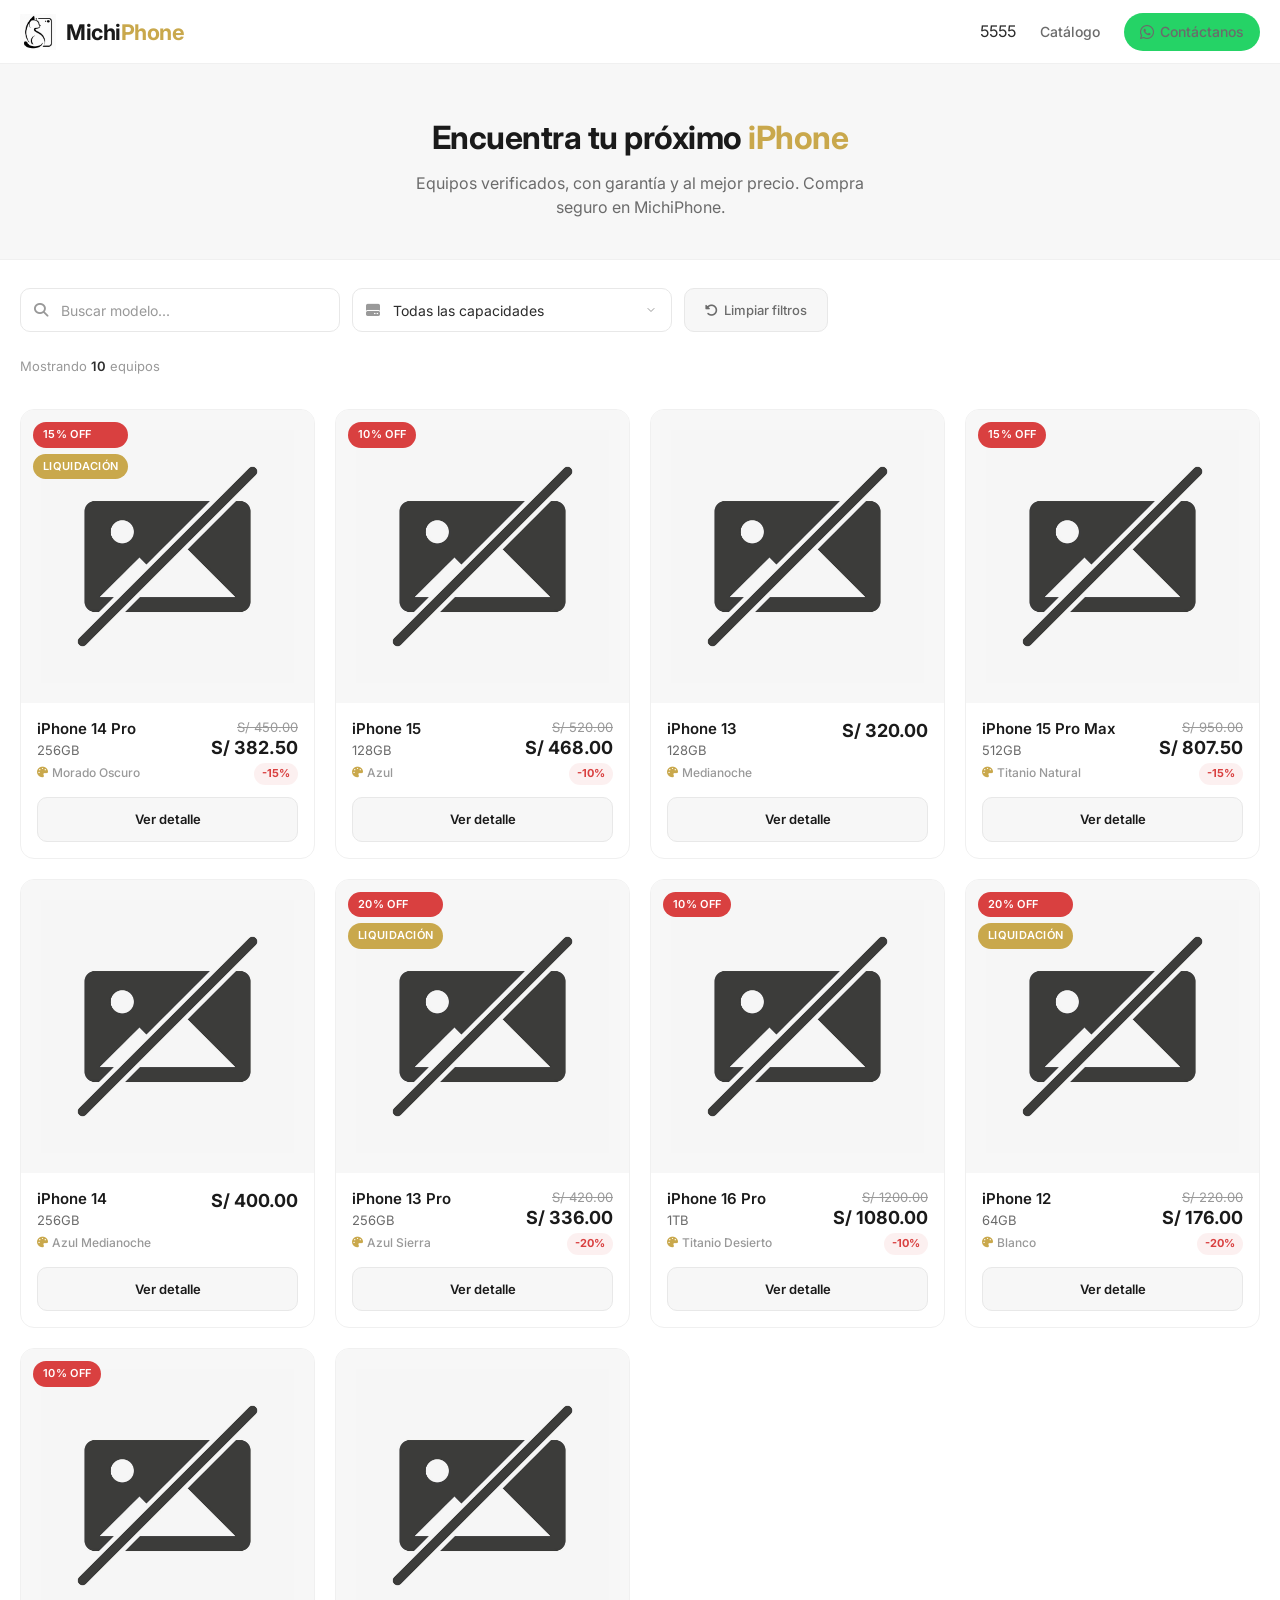
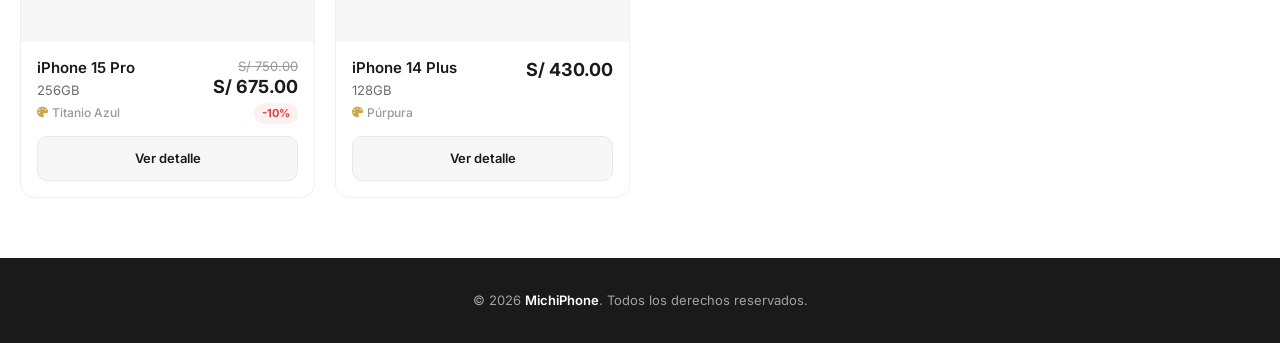
==== index.html @ da276721 "Primer commit Web Michiphone" ====
<!DOCTYPE html>
<html lang="es">
<head>
  <meta charset="UTF-8">
  <meta name="viewport" content="width=device-width, initial-scale=1.0">
  <meta name="description" content="MichiPhone — Tu tienda de celulares iPhone de confianza. Equipos verificados, precios accesibles y garantía.">
  <title>MichiPhone — Celulares iPhone</title>

  <!-- Google Fonts -->
  <link rel="preconnect" href="https://fonts.googleapis.com">
  <link rel="preconnect" href="https://fonts.gstatic.com" crossorigin>
  <link href="https://fonts.googleapis.com/css2?family=Inter:wght@400;500;600;700&display=swap" rel="stylesheet">

  <!-- Font Awesome -->
  <link rel="stylesheet" href="https://cdnjs.cloudflare.com/ajax/libs/font-awesome/6.5.1/css/all.min.css" integrity="sha512-DTOQO9RWCH3ppGqcWaEA1BIZOC6xxalwEsw9c2QQeAIftl+Vegovlnee1c9QX4TctnWMn13TZye+giMm8e2LwA==" crossorigin="anonymous" referrerpolicy="no-referrer">

  <!-- Styles -->
  <link rel="stylesheet" href="css/styles.css">

  <!-- Favicon fallback -->
  <link rel="icon" href="data:image/svg+xml,<svg xmlns='http://www.w3.org/2000/svg' viewBox='0 0 100 100'><text y='.9em' font-size='90'>📱</text></svg>">
</head>
<body>

  <!-- ============================================
       HEADER
       ============================================ -->
  <header class="site-header">
    <div class="container header-inner">
      <a href="index.html" class="header-logo" aria-label="MichiPhone - Inicio">
        <img src="img/logo-michiphone.jpeg" alt="MichiPhone" onerror="this.style.display='none'">
        <span class="logo-text">Michi<span>Phone</span></span>
      </a>

      <nav class="header-nav" id="mainNav" aria-label="Navegación principal">5555
        <a href="index.html">Catálogo</a>
        <a href="https://wa.me/51922072450?text=Hola%2C%20quiero%20consultar%20sobre%20los%20equipos%20disponibles%20en%20MichiPhone." target="_blank" rel="noopener noreferrer" class="btn-whatsapp-header">
          <i class="fa-brands fa-whatsapp"></i>
          Contáctanos
        </a>
      </nav>

      <button class="mobile-menu-btn" id="mobileMenuBtn" aria-label="Abrir menú" aria-expanded="false">
        <i class="fa-solid fa-bars"></i>
      </button>
    </div>
  </header>

  <!-- ============================================
       HERO
       ============================================ -->
  <section class="hero-section">
    <div class="container">
      <h1>Encuentra tu próximo <span>iPhone</span></h1>
      <p class="hero-subtitle">Equipos verificados, con garantía y al mejor precio. Compra seguro en MichiPhone.</p>
    </div>
  </section>

  <!-- ============================================
       FILTERS
       ============================================ -->
  <section class="filters-section">
    <div class="container">
      <div class="filters-bar">
        <div class="filter-group">
          <i class="fa-solid fa-magnifying-glass filter-icon"></i>
          <input type="text" class="filter-input" id="filterModel" placeholder="Buscar modelo..." aria-label="Filtrar por modelo">
        </div>
        <div class="filter-group">
          <i class="fa-solid fa-hard-drive filter-icon"></i>
          <select class="filter-select" id="filterCapacity" aria-label="Filtrar por capacidad">
            <option value="">Todas las capacidades</option>
          </select>
        </div>
        <button class="btn-clear-filters" id="btnClearFilters" type="button">
          <i class="fa-solid fa-rotate-left"></i>
          Limpiar filtros
        </button>
        <div class="results-count" id="resultsCount"></div>
      </div>
    </div>
  </section>

  <!-- ============================================
       PRODUCTS
       ============================================ -->
  <main class="products-section">
    <div class="container">
      <div class="products-grid" id="productsGrid">
        <!-- Cards rendered dynamically by app.js -->
        <div class="state-message" id="loadingState">
          <div class="loading-spinner"></div>
          <h3>Cargando catálogo...</h3>
          <p>Un momento, estamos preparando los equipos para ti.</p>
        </div>
      </div>
    </div>
  </main>

  <!-- ============================================
       FOOTER
       ============================================ -->
  <footer class="site-footer">
    <div class="container">
      <p>&copy; 2026 <strong>MichiPhone</strong>. Todos los derechos reservados.</p>
    </div>
  </footer>

  <!-- jQuery -->
  <script src="https://code.jquery.com/jquery-3.7.1.js" integrity="sha256-eKhayi8LEQwp4NKxN+CfCh+3qOVUtJn3QNZ0TciWLP4=" crossorigin="anonymous"></script>

  <!-- App JS -->
  <script src="js/app.js"></script>
</body>
</html>
---- css/styles.css ----
/* ============================================
   MichiPhone - Estilos Principales
   ============================================ */

/* --- Variables CSS --- */
:root {
  --color-primary: #1a1a1a;
  --color-accent: #c9a84c;
  --color-accent-hover: #b8943f;
  --color-bg: #ffffff;
  --color-bg-soft: #f7f7f7;
  --color-bg-card: #ffffff;
  --color-text: #2c2c2c;
  --color-text-secondary: #6b6b6b;
  --color-text-light: #999999;
  --color-border: #e8e8e8;
  --color-border-light: #f0f0f0;
  --color-success: #25d366;
  --color-danger: #d94040;
  --color-discount: #d94040;
  --color-liquidation: #c9a84c;
  --color-price-offer: #1a1a1a;
  --radius-sm: 6px;
  --radius-md: 10px;
  --radius-lg: 14px;
  --radius-xl: 20px;
  --shadow-sm: 0 1px 3px rgba(0, 0, 0, 0.06);
  --shadow-md: 0 4px 16px rgba(0, 0, 0, 0.08);
  --shadow-lg: 0 8px 30px rgba(0, 0, 0, 0.1);
  --shadow-hover: 0 8px 30px rgba(0, 0, 0, 0.12);
  --transition-fast: 0.2s ease;
  --transition-normal: 0.3s ease;
  --font-family: 'Inter', -apple-system, BlinkMacSystemFont, 'Segoe UI', Roboto, sans-serif;
  --max-width: 1280px;
  --header-height: 64px;
}

/* --- Reset y Base --- */
*,
*::before,
*::after {
  box-sizing: border-box;
  margin: 0;
  padding: 0;
}

html {
  font-size: 16px;
  scroll-behavior: smooth;
  -webkit-text-size-adjust: 100%;
}

body {
  font-family: var(--font-family);
  color: var(--color-text);
  background-color: var(--color-bg);
  line-height: 1.6;
  min-height: 100vh;
  display: flex;
  flex-direction: column;
  -webkit-font-smoothing: antialiased;
  -moz-osx-font-smoothing: grayscale;
}

img {
  max-width: 100%;
  height: auto;
  display: block;
}

a {
  text-decoration: none;
  color: inherit;
  transition: color var(--transition-fast);
}

a:focus-visible,
button:focus-visible,
input:focus-visible,
select:focus-visible {
  outline: 2px solid var(--color-accent);
  outline-offset: 2px;
}

button {
  cursor: pointer;
  border: none;
  background: none;
  font-family: inherit;
  font-size: inherit;
}

ul, ol {
  list-style: none;
}

/* --- Utilidades --- */
.container {
  width: 100%;
  max-width: var(--max-width);
  margin: 0 auto;
  padding: 0 20px;
}

.sr-only {
  position: absolute;
  width: 1px;
  height: 1px;
  padding: 0;
  margin: -1px;
  overflow: hidden;
  clip: rect(0, 0, 0, 0);
  white-space: nowrap;
  border: 0;
}

/* ============================================
   HEADER
   ============================================ */
.site-header {
  position: sticky;
  top: 0;
  z-index: 1000;
  background-color: var(--color-bg);
  border-bottom: 1px solid var(--color-border-light);
  height: var(--header-height);
  backdrop-filter: blur(12px);
  background-color: rgba(255, 255, 255, 0.95);
}

.header-inner {
  display: flex;
  align-items: center;
  justify-content: space-between;
  height: var(--header-height);
  gap: 16px;
}

.header-logo {
  display: flex;
  align-items: center;
  gap: 10px;
  flex-shrink: 0;
}

.header-logo img {
  height: 36px;
  width: auto;
}

.logo-text {
  font-size: 1.35rem;
  font-weight: 700;
  color: var(--color-primary);
  letter-spacing: -0.5px;
}

.logo-text span {
  color: var(--color-accent);
}

.header-nav {
  display: flex;
  align-items: center;
  gap: 24px;
}

.header-nav a {
  font-size: 0.875rem;
  font-weight: 500;
  color: var(--color-text-secondary);
  transition: color var(--transition-fast);
  white-space: nowrap;
}

.header-nav a:hover {
  color: var(--color-primary);
}

.btn-whatsapp-header {
  display: inline-flex;
  align-items: center;
  gap: 6px;
  padding: 8px 16px;
  background-color: var(--color-success);
  color: #fff;
  border-radius: var(--radius-xl);
  font-size: 0.8125rem;
  font-weight: 600;
  transition: all var(--transition-fast);
  white-space: nowrap;
}

.btn-whatsapp-header:hover {
  background-color: #20bd5a;
  transform: translateY(-1px);
  box-shadow: 0 4px 12px rgba(37, 211, 102, 0.3);
}

.btn-whatsapp-header i {
  font-size: 1rem;
}

/* Mobile menu button */
.mobile-menu-btn {
  display: none;
  width: 40px;
  height: 40px;
  align-items: center;
  justify-content: center;
  border-radius: var(--radius-sm);
  color: var(--color-primary);
  font-size: 1.25rem;
}

.mobile-menu-btn:hover {
  background-color: var(--color-bg-soft);
}

/* ============================================
   HERO SECTION
   ============================================ */
.hero-section {
  background-color: var(--color-bg-soft);
  padding: 48px 0 40px;
  text-align: center;
  border-bottom: 1px solid var(--color-border-light);
}

.hero-section h1 {
  font-size: 2rem;
  font-weight: 700;
  color: var(--color-primary);
  letter-spacing: -0.5px;
  margin-bottom: 8px;
}

.hero-section h1 span {
  color: var(--color-accent);
}

.hero-subtitle {
  font-size: 1rem;
  color: var(--color-text-secondary);
  max-width: 480px;
  margin: 0 auto;
  line-height: 1.5;
}

/* ============================================
   FILTERS
   ============================================ */
.filters-section {
  padding: 28px 0 20px;
  background-color: var(--color-bg);
}

.filters-bar {
  display: flex;
  align-items: center;
  gap: 12px;
  flex-wrap: wrap;
}

.filter-group {
  position: relative;
  flex: 1;
  min-width: 200px;
  max-width: 320px;
}

.filter-group i.filter-icon {
  position: absolute;
  left: 14px;
  top: 50%;
  transform: translateY(-50%);
  color: var(--color-text-light);
  font-size: 0.875rem;
  pointer-events: none;
}

.filter-input,
.filter-select {
  width: 100%;
  height: 44px;
  padding: 0 14px 0 40px;
  border: 1px solid var(--color-border);
  border-radius: var(--radius-md);
  font-family: var(--font-family);
  font-size: 0.875rem;
  color: var(--color-text);
  background-color: var(--color-bg);
  transition: all var(--transition-fast);
  appearance: none;
}

.filter-select {
  padding-right: 36px;
  cursor: pointer;
  background-image: url("data:image/svg+xml,%3Csvg xmlns='http://www.w3.org/2000/svg' width='12' height='12' viewBox='0 0 24 24' fill='none' stroke='%23999' stroke-width='2' stroke-linecap='round' stroke-linejoin='round'%3E%3Cpolyline points='6 9 12 15 18 9'%3E%3C/polyline%3E%3C/svg%3E");
  background-repeat: no-repeat;
  background-position: right 14px center;
}

.filter-input:focus,
.filter-select:focus {
  border-color: var(--color-accent);
  box-shadow: 0 0 0 3px rgba(201, 168, 76, 0.12);
}

.filter-input::placeholder {
  color: var(--color-text-light);
}

.btn-clear-filters {
  height: 44px;
  padding: 0 20px;
  background-color: var(--color-bg-soft);
  color: var(--color-text-secondary);
  border: 1px solid var(--color-border);
  border-radius: var(--radius-md);
  font-size: 0.8125rem;
  font-weight: 500;
  display: inline-flex;
  align-items: center;
  gap: 6px;
  transition: all var(--transition-fast);
  white-space: nowrap;
}

.btn-clear-filters:hover {
  background-color: var(--color-border-light);
  color: var(--color-text);
}

.results-count {
  width: 100%;
  padding-top: 12px;
  font-size: 0.8125rem;
  color: var(--color-text-light);
}

.results-count strong {
  color: var(--color-text);
  font-weight: 600;
}

/* ============================================
   PRODUCTS GRID
   ============================================ */
.products-section {
  padding: 12px 0 60px;
  flex: 1;
}

.products-grid {
  display: grid;
  grid-template-columns: repeat(4, 1fr);
  gap: 20px;
}

/* ============================================
   PRODUCT CARD
   ============================================ */
.product-card {
  background-color: var(--color-bg-card);
  border: 1px solid var(--color-border-light);
  border-radius: var(--radius-lg);
  overflow: hidden;
  transition: all var(--transition-normal);
  display: flex;
  flex-direction: column;
  position: relative;
}

.product-card:hover {
  border-color: var(--color-border);
  box-shadow: var(--shadow-hover);
  transform: translateY(-4px);
}

/* Card badges */
.card-badges {
  position: absolute;
  top: 12px;
  left: 12px;
  display: flex;
  flex-direction: column;
  gap: 6px;
  z-index: 2;
}

.badge {
  display: inline-flex;
  align-items: center;
  padding: 4px 10px;
  border-radius: var(--radius-xl);
  font-size: 0.6875rem;
  font-weight: 600;
  letter-spacing: 0.3px;
  text-transform: uppercase;
}

.badge-discount {
  background-color: var(--color-discount);
  color: #fff;
}

.badge-liquidation {
  background-color: var(--color-liquidation);
  color: #fff;
}

/* Card image */
.card-image {
  position: relative;
  width: 100%;
  padding-top: 100%;
  background-color: var(--color-bg-soft);
  overflow: hidden;
}

.card-image a {
  position: absolute;
  top: 0;
  left: 0;
  width: 100%;
  height: 100%;
  display: flex;
  align-items: center;
  justify-content: center;
  padding: 20px;
}

.card-image img {
  width: 100%;
  height: 100%;
  object-fit: contain;
  transition: transform var(--transition-normal);
}

.product-card:hover .card-image img {
  transform: scale(1.05);
}

/* Image placeholder / fallback */
.img-placeholder {
  width: 100%;
  height: 100%;
  display: flex;
  flex-direction: column;
  align-items: center;
  justify-content: center;
  background: linear-gradient(135deg, #f0f0f0 0%, #e4e4e4 100%);
  color: var(--color-text-light);
  gap: 8px;
}

.img-placeholder i {
  font-size: 2.5rem;
  opacity: 0.4;
}

.img-placeholder span {
  font-size: 0.75rem;
  opacity: 0.5;
}

/* Card body */
.card-body {
  padding: 16px;
  display: flex;
  flex-direction: column;
  flex: 1;
}

.card-info {
  display: flex;
  justify-content: space-between;
  align-items: flex-start;
  gap: 12px;
  margin-bottom: 12px;
  flex: 1;
}

.card-details {
  flex: 1;
  min-width: 0;
}

.card-model {
  font-size: 0.9375rem;
  font-weight: 600;
  color: var(--color-primary);
  line-height: 1.3;
  margin-bottom: 2px;
}

.card-model a {
  color: inherit;
}

.card-model a:hover {
  color: var(--color-accent);
}

.card-capacity {
  font-size: 0.8125rem;
  color: var(--color-text-secondary);
  font-weight: 400;
}

.card-color {
  font-size: 0.75rem;
  color: var(--color-text-light);
  font-weight: 500;
  margin-top: 2px;
  display: flex;
  align-items: center;
  gap: 4px;
}

.card-color i {
  font-size: 0.6875rem;
  color: var(--color-accent);
}

/* Card pricing */
.card-pricing {
  text-align: right;
  flex-shrink: 0;
}

.price-original {
  font-size: 0.8125rem;
  color: var(--color-text-light);
  text-decoration: line-through;
  line-height: 1.3;
}

.price-offer {
  font-size: 1.125rem;
  font-weight: 700;
  color: var(--color-price-offer);
  line-height: 1.3;
}

.price-normal {
  font-size: 1.125rem;
  font-weight: 700;
  color: var(--color-price-offer);
  line-height: 1.3;
}

.discount-pill {
  display: inline-block;
  margin-top: 4px;
  padding: 2px 8px;
  background-color: rgba(217, 64, 64, 0.08);
  color: var(--color-discount);
  border-radius: var(--radius-xl);
  font-size: 0.6875rem;
  font-weight: 700;
}

/* Card button */
.btn-detail {
  display: block;
  width: 100%;
  padding: 11px 0;
  text-align: center;
  font-size: 0.8125rem;
  font-weight: 600;
  color: var(--color-primary);
  background-color: var(--color-bg-soft);
  border: 1px solid var(--color-border);
  border-radius: var(--radius-md);
  transition: all var(--transition-fast);
  margin-top: auto;
}

.btn-detail:hover {
  background-color: var(--color-primary);
  border-color: var(--color-primary);
  color: #fff;
}

/* ============================================
   STATES: Loading, Error, Empty
   ============================================ */
.state-message {
  grid-column: 1 / -1;
  text-align: center;
  padding: 60px 20px;
}

.state-message i {
  font-size: 2.5rem;
  color: var(--color-text-light);
  margin-bottom: 16px;
  display: block;
  opacity: 0.5;
}

.state-message h3 {
  font-size: 1.125rem;
  font-weight: 600;
  color: var(--color-text);
  margin-bottom: 6px;
}

.state-message p {
  font-size: 0.875rem;
  color: var(--color-text-secondary);
  max-width: 400px;
  margin: 0 auto;
  line-height: 1.5;
}

.state-message .btn-clear-filters {
  margin-top: 16px;
}

/* Loading spinner */
.loading-spinner {
  width: 36px;
  height: 36px;
  border: 3px solid var(--color-border);
  border-top-color: var(--color-accent);
  border-radius: 50%;
  animation: spin 0.8s linear infinite;
  margin: 0 auto 16px;
}

@keyframes spin {
  to {
    transform: rotate(360deg);
  }
}

/* ============================================
   FOOTER
   ============================================ */
.site-footer {
  background-color: var(--color-primary);
  color: rgba(255, 255, 255, 0.6);
  padding: 32px 0;
  text-align: center;
  font-size: 0.8125rem;
  margin-top: auto;
}

.site-footer strong {
  color: #fff;
  font-weight: 600;
}

.site-footer a {
  color: var(--color-accent);
}

.site-footer a:hover {
  color: var(--color-accent-hover);
}

/* ============================================
   RESPONSIVE: Tablet (max 1024px)
   ============================================ */
@media (max-width: 1100px) {
  .products-grid {
    grid-template-columns: repeat(3, 1fr);
  }
}

@media (max-width: 768px) {
  :root {
    --header-height: 56px;
  }

  .header-nav {
    display: none;
    position: absolute;
    top: var(--header-height);
    left: 0;
    right: 0;
    background-color: var(--color-bg);
    border-bottom: 1px solid var(--color-border-light);
    flex-direction: column;
    padding: 16px 20px;
    gap: 12px;
    box-shadow: var(--shadow-md);
  }

  .header-nav.active {
    display: flex;
  }

  .header-nav a {
    font-size: 1rem;
    padding: 8px 10px;
  }

  .mobile-menu-btn {
    display: flex;
  }

  .hero-section {
    padding: 32px 0 28px;
  }

  .hero-section h1 {
    font-size: 1.5rem;
  }

  .hero-subtitle {
    font-size: 0.875rem;
  }

  .filters-bar {
    flex-direction: column;
    align-items: stretch;
  }

  .filter-group {
    max-width: 100%;
    min-width: 0;
  }

  .btn-clear-filters {
    align-self: flex-start;
  }

  .products-grid {
    grid-template-columns: repeat(2, 1fr);
    gap: 12px;
  }

  .card-body {
    padding: 12px;
  }

  .card-model {
    font-size: 0.8125rem;
  }

  .card-capacity {
    font-size: 0.75rem;
  }

  .price-offer,
  .price-normal {
    font-size: 1rem;
  }

  .price-original {
    font-size: 0.75rem;
  }
}

/* ============================================
   RESPONSIVE: Mobile (max 480px)
   ============================================ */
@media (max-width: 480px) {
  .products-grid {
    grid-template-columns: 1fr;
    gap: 16px;
  }

  .product-card {
    max-width: 100%;
  }

  .card-image {
    padding-top: 85%;
  }

  .hero-section {
    padding: 24px 0 20px;
  }

  .hero-section h1 {
    font-size: 1.3rem;
  }

  .site-footer {
    padding: 24px 0;
  }
}

/* ============================================
   ANIMATIONS
   ============================================ */
@keyframes fadeIn {
  from {
    opacity: 0;
    transform: translateY(12px);
  }
  to {
    opacity: 1;
    transform: translateY(0);
  }
}

.product-card {
  animation: fadeIn 0.4s ease forwards;
}

.product-card:nth-child(1) { animation-delay: 0.02s; }
.product-card:nth-child(2) { animation-delay: 0.06s; }
.product-card:nth-child(3) { animation-delay: 0.10s; }
.product-card:nth-child(4) { animation-delay: 0.14s; }
.product-card:nth-child(5) { animation-delay: 0.18s; }
.product-card:nth-child(6) { animation-delay: 0.22s; }
.product-card:nth-child(7) { animation-delay: 0.26s; }
.product-card:nth-child(8) { animation-delay: 0.30s; }
.product-card:nth-child(9) { animation-delay: 0.34s; }
.product-card:nth-child(10) { animation-delay: 0.38s; }
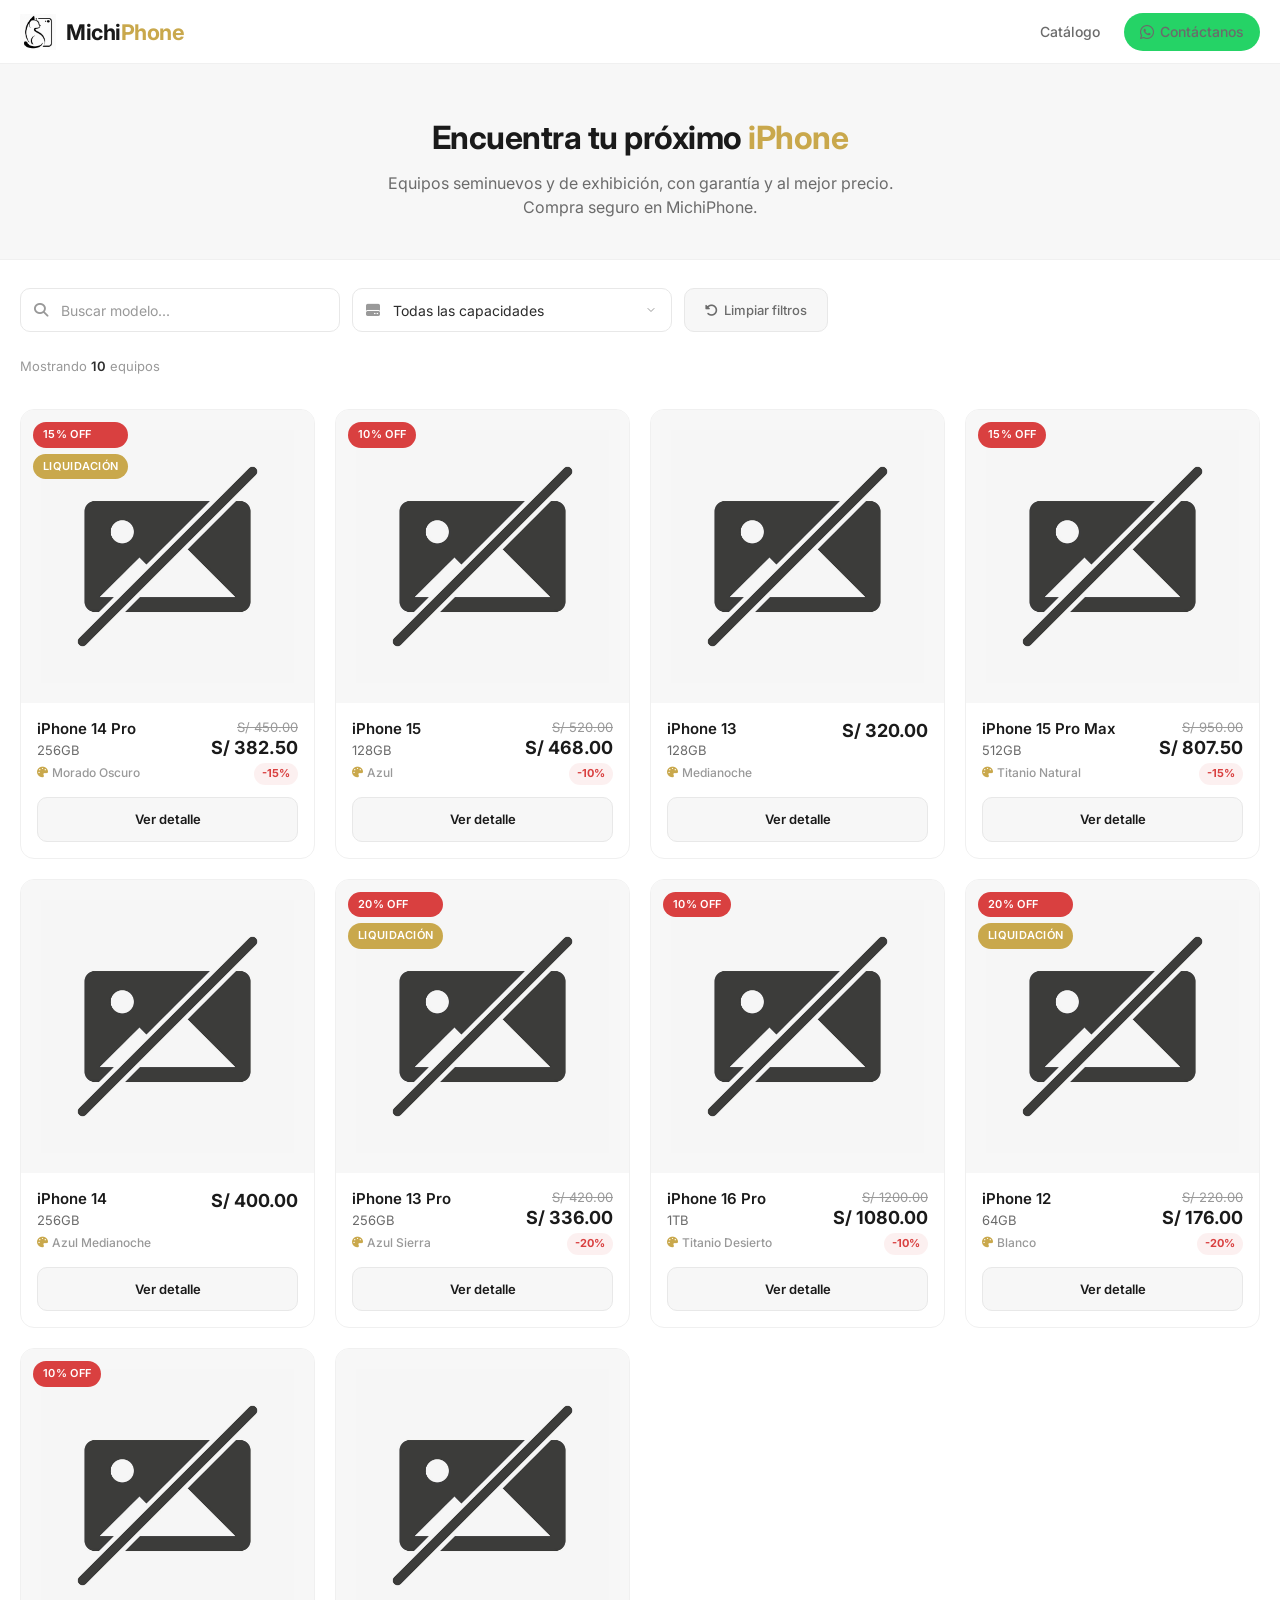
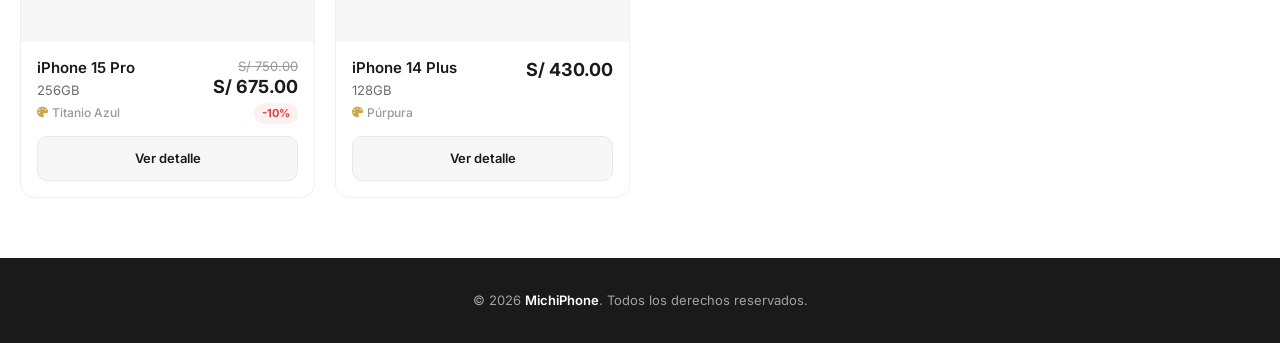
==== commit 5587ae7a: "Actualizar detalles texto" ====
--- a/index.html
+++ b/index.html
@@ -32,7 +32,7 @@
         <span class="logo-text">Michi<span>Phone</span></span>
       </a>
 
-      <nav class="header-nav" id="mainNav" aria-label="Navegación principal">5555
+      <nav class="header-nav" id="mainNav" aria-label="Navegación principal">
         <a href="index.html">Catálogo</a>
         <a href="https://wa.me/51922072450?text=Hola%2C%20quiero%20consultar%20sobre%20los%20equipos%20disponibles%20en%20MichiPhone." target="_blank" rel="noopener noreferrer" class="btn-whatsapp-header">
           <i class="fa-brands fa-whatsapp"></i>
@@ -52,7 +52,7 @@
   <section class="hero-section">
     <div class="container">
       <h1>Encuentra tu próximo <span>iPhone</span></h1>
-      <p class="hero-subtitle">Equipos verificados, con garantía y al mejor precio. Compra seguro en MichiPhone.</p>
+      <p class="hero-subtitle">Equipos seminuevos y de exhibición, con garantía y al mejor precio. Compra seguro en MichiPhone.</p>
     </div>
   </section>
 
--- a/css/styles.css
+++ b/css/styles.css
@@ -242,7 +242,7 @@
 .hero-subtitle {
   font-size: 1rem;
   color: var(--color-text-secondary);
-  max-width: 480px;
+  max-width: 520px;
   margin: 0 auto;
   line-height: 1.5;
 }
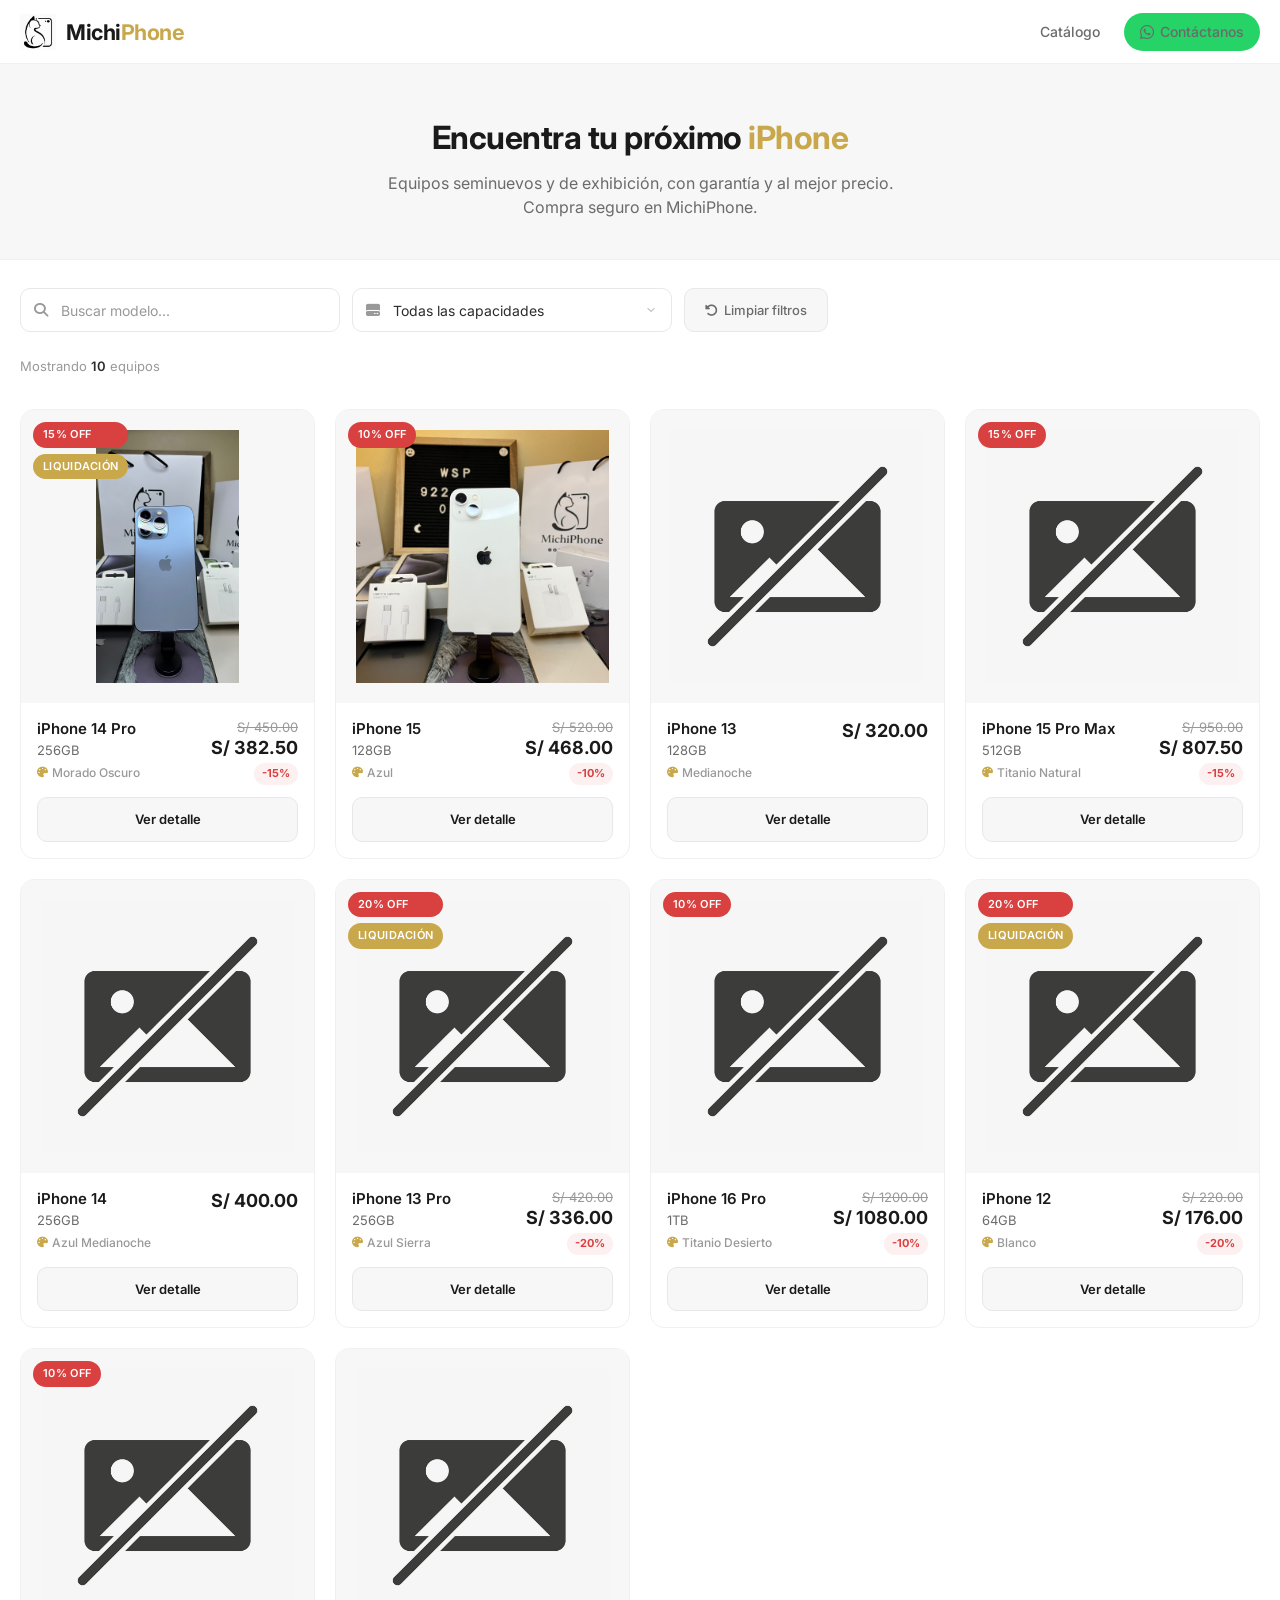
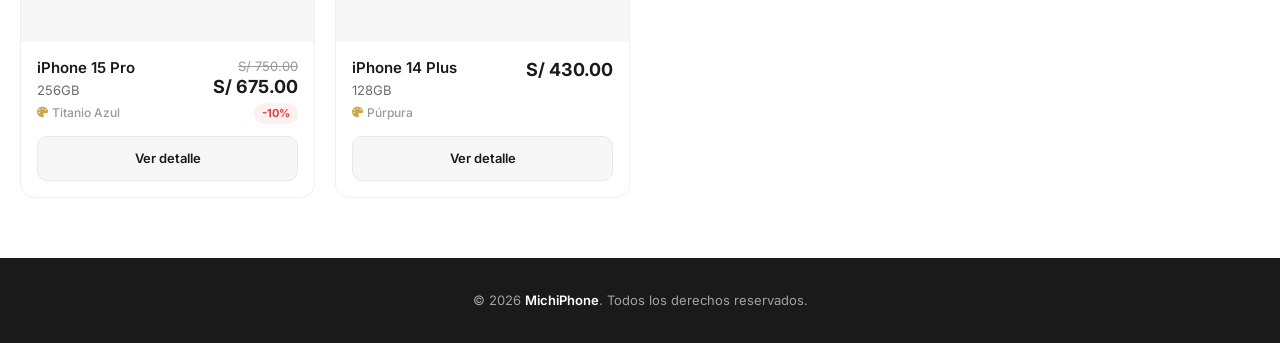
==== commit 84c8a3b0: "Actualizar nombre metadatos web" ====
--- a/index.html
+++ b/index.html
@@ -3,8 +3,8 @@
 <head>
   <meta charset="UTF-8">
   <meta name="viewport" content="width=device-width, initial-scale=1.0">
-  <meta name="description" content="MichiPhone — Tu tienda de celulares iPhone de confianza. Equipos verificados, precios accesibles y garantía.">
-  <title>MichiPhone — Celulares iPhone</title>
+  <meta name="description" content="MichiPhone — Tu tienda de manzanitas de confianza. Equipos de exhibición, nuevos y seminuevos a precios accesibles y con garantía. Accesorios nuevos y originales.">
+  <title>MichiPhone — Tecnología a tu alcance</title>
 
   <!-- Google Fonts -->
   <link rel="preconnect" href="https://fonts.googleapis.com">
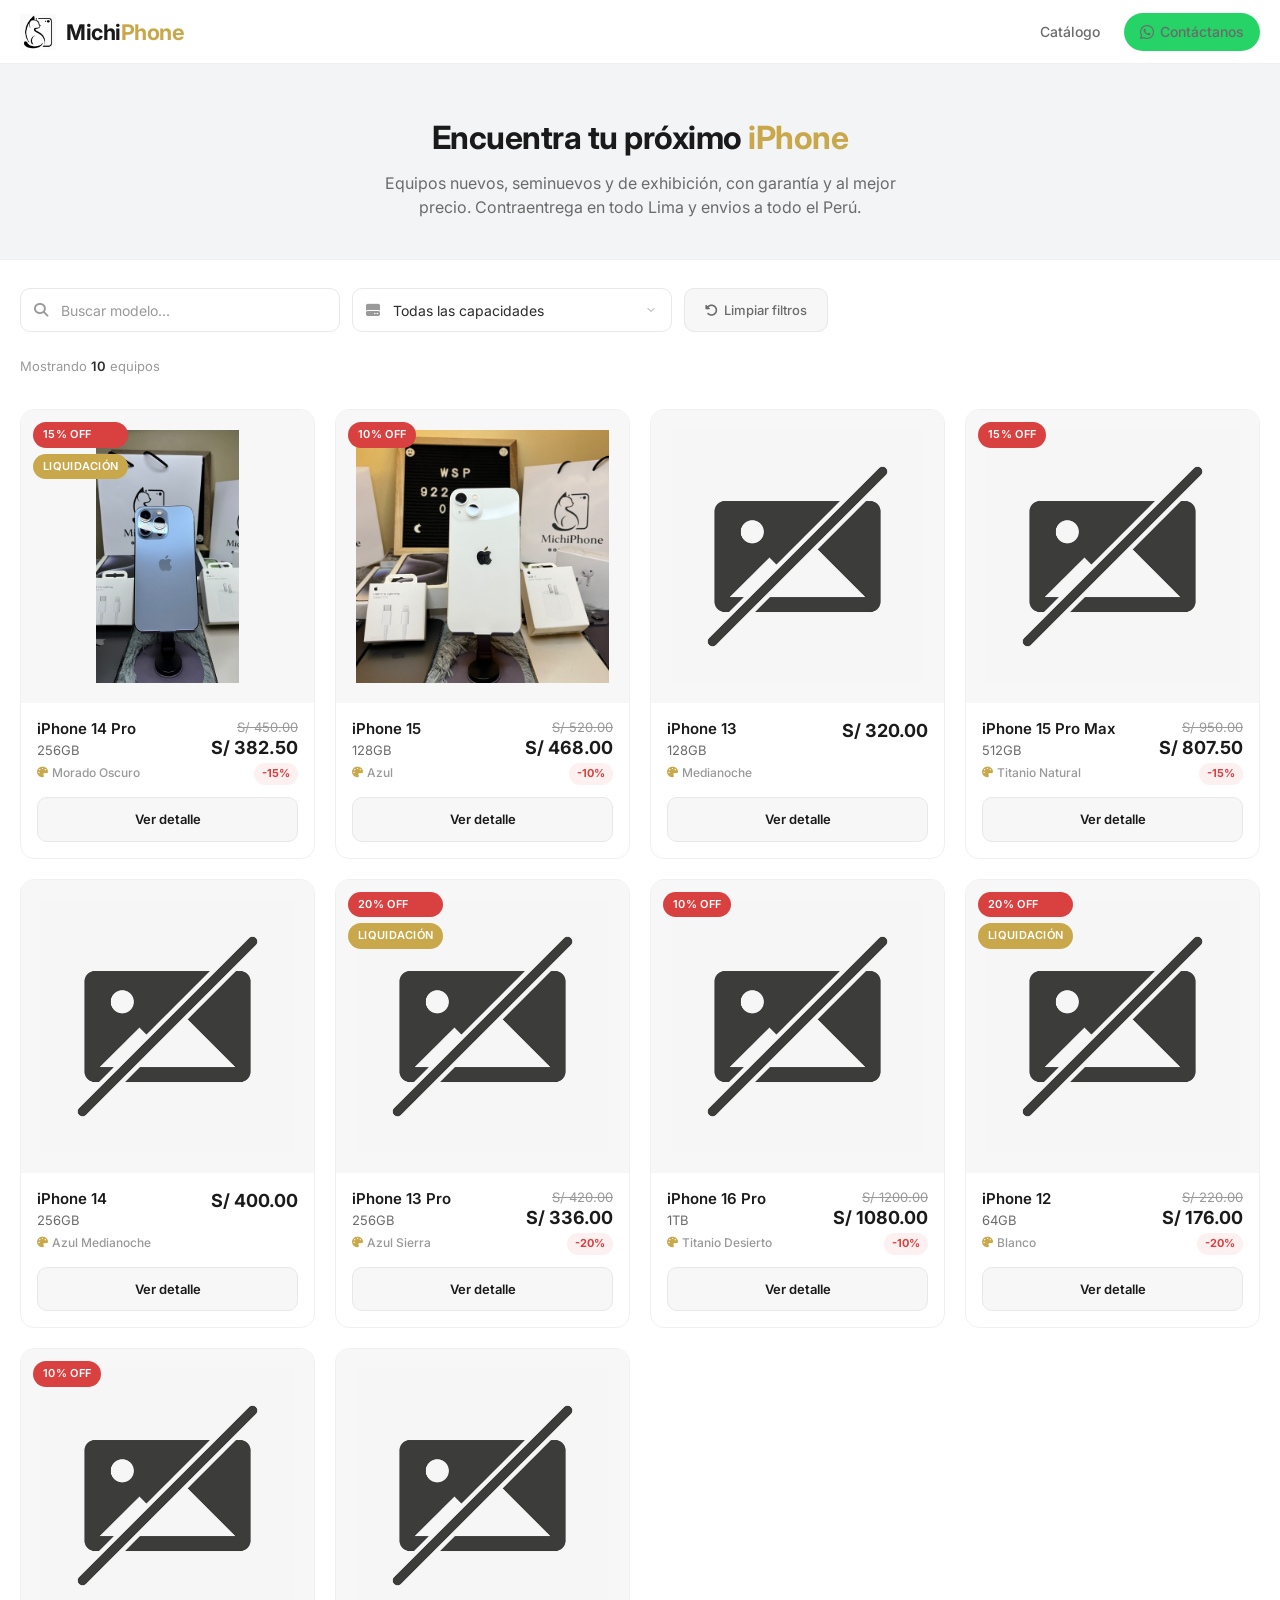
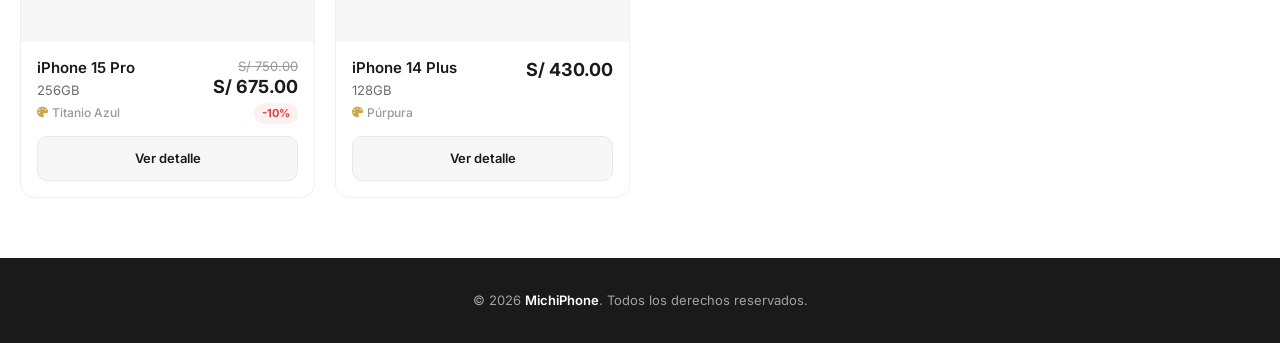
==== commit d9dc5a80: "Actualizar color fondo hero" ====
--- a/index.html
+++ b/index.html
@@ -52,7 +52,7 @@
   <section class="hero-section">
     <div class="container">
       <h1>Encuentra tu próximo <span>iPhone</span></h1>
-      <p class="hero-subtitle">Equipos seminuevos y de exhibición, con garantía y al mejor precio. Compra seguro en MichiPhone.</p>
+      <p class="hero-subtitle">Equipos nuevos, seminuevos y de exhibición, con garantía y al mejor precio. Contraentrega en todo Lima y envios a todo el Perú.</p>
     </div>
   </section>
 
@@ -109,6 +109,11 @@
   <!-- jQuery -->
   <script src="https://code.jquery.com/jquery-3.7.1.js" integrity="sha256-eKhayi8LEQwp4NKxN+CfCh+3qOVUtJn3QNZ0TciWLP4=" crossorigin="anonymous"></script>
 
+  <!-- WhatsApp Floating Button (Mobile) -->
+  <a href="https://wa.me/51922072450?text=Hola%2C%20quiero%20consultar%20sobre%20los%20equipos%20disponibles%20en%20MichiPhone." target="_blank" rel="noopener noreferrer" class="fab-whatsapp" id="fabWhatsapp" aria-label="Contáctanos por WhatsApp">
+    <i class="fa-brands fa-whatsapp"></i>
+  </a>
+
   <!-- App JS -->
   <script src="js/app.js"></script>
 </body>
--- a/css/styles.css
+++ b/css/styles.css
@@ -8,6 +8,7 @@
   --color-accent: #c9a84c;
   --color-accent-hover: #b8943f;
   --color-bg: #ffffff;
+  --color-bg-hero: #F3F4F6;
   --color-bg-soft: #f7f7f7;
   --color-bg-card: #ffffff;
   --color-text: #2c2c2c;
@@ -221,7 +222,7 @@
    HERO SECTION
    ============================================ */
 .hero-section {
-  background-color: var(--color-bg-soft);
+  background-color: var(--color-bg-hero);
   padding: 48px 0 40px;
   text-align: center;
   border-bottom: 1px solid var(--color-border-light);
@@ -697,7 +698,7 @@
 
   .header-nav a {
     font-size: 1rem;
-    padding: 8px 10px;
+    padding: 8px 20px;
   }
 
   .mobile-menu-btn {
@@ -815,3 +816,44 @@
 .product-card:nth-child(8) { animation-delay: 0.30s; }
 .product-card:nth-child(9) { animation-delay: 0.34s; }
 .product-card:nth-child(10) { animation-delay: 0.38s; }
+
+/* ============================================
+   FLOATING WHATSAPP BUTTON (Mobile only)
+   ============================================ */
+.fab-whatsapp {
+  display: none; /* Hidden by default on desktop */
+  position: fixed;
+  bottom: 24px;
+  right: 20px;
+  width: 56px;
+  height: 56px;
+  background-color: #25d366;
+  color: #fff;
+  border-radius: 50%;
+  align-items: center;
+  justify-content: center;
+  font-size: 1.75rem;
+  box-shadow: 0 4px 14px rgba(37, 211, 102, 0.4);
+  z-index: 999;
+  transition: transform var(--transition-fast), box-shadow var(--transition-fast), opacity var(--transition-normal);
+  text-decoration: none;
+}
+
+.fab-whatsapp:hover {
+  background-color: #20bd5a;
+  transform: scale(1.1);
+  box-shadow: 0 6px 20px rgba(37, 211, 102, 0.5);
+  color: #fff;
+}
+
+.fab-whatsapp.hidden {
+  opacity: 0;
+  pointer-events: none;
+  transform: scale(0.6);
+}
+
+@media (max-width: 768px) {
+  .fab-whatsapp {
+    display: flex;
+  }
+}
